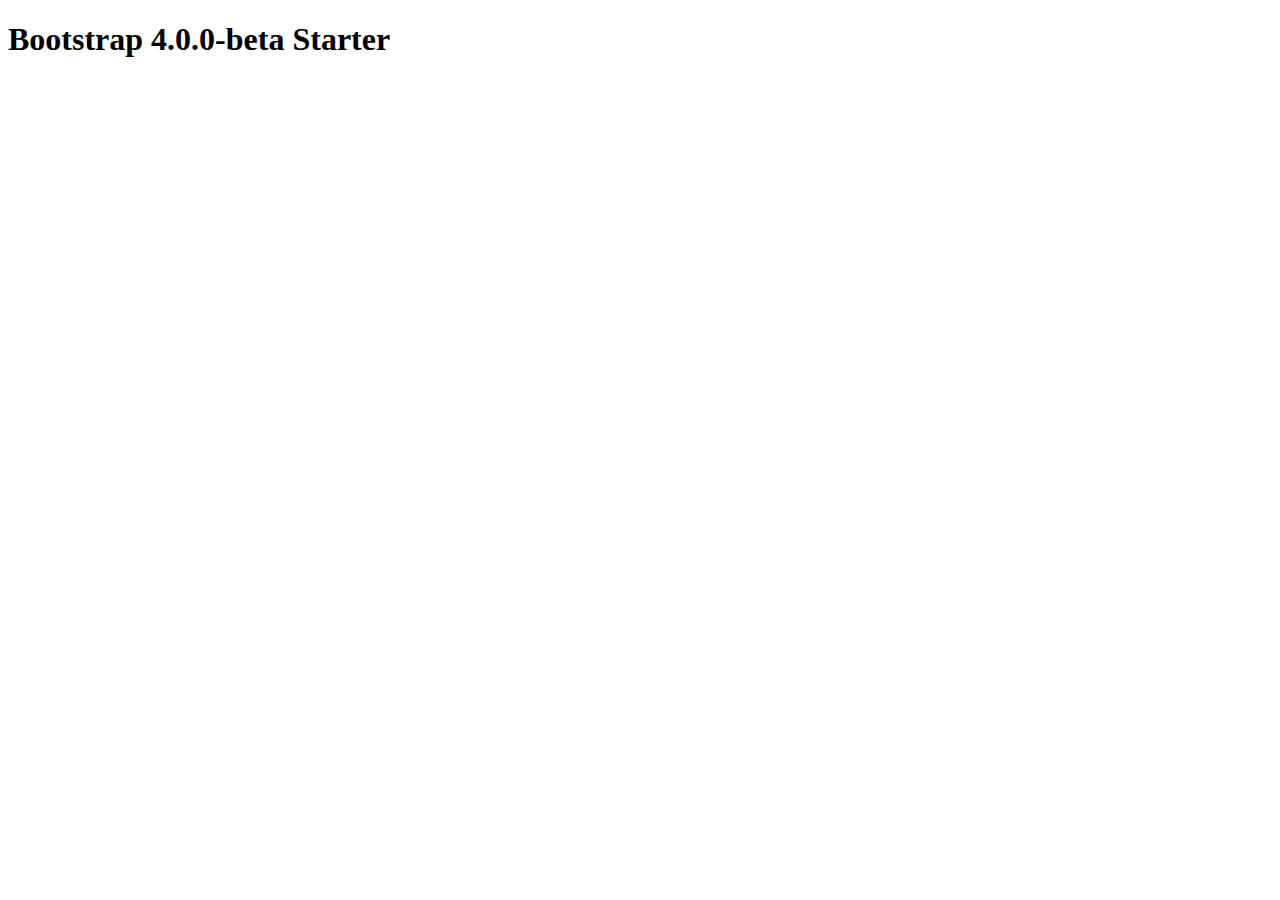
==== src/index.html @ e43ad4c0 "first commit gulp run and bootstrap files created" ====
<!DOCTYPE html>
<html class="no-js" lang="en">
    <head>
        <meta http-equiv="x-ua-compatible" content="ie=edge">
	    <meta name="viewport" content="width=device-width, initial-scale=1.0" />
        <link rel="stylesheet" href="css/font-awesome.min.css">
        <link rel="stylesheet" href="css/bootstrap.css">
        <link rel="stylesheet" href="css/style.css">
        <title>Bootstrap 4 Starter Pack</title>
    </head>

    <body>
        <h1>Bootstrap 4.0.0-beta Starter</h1>

        <script src="js/jquery.min.js"></script>
        <script src="js/popper.min.js"></script>
        <script src="js/bootstrap.min.js"></script>
    </body>
</html>
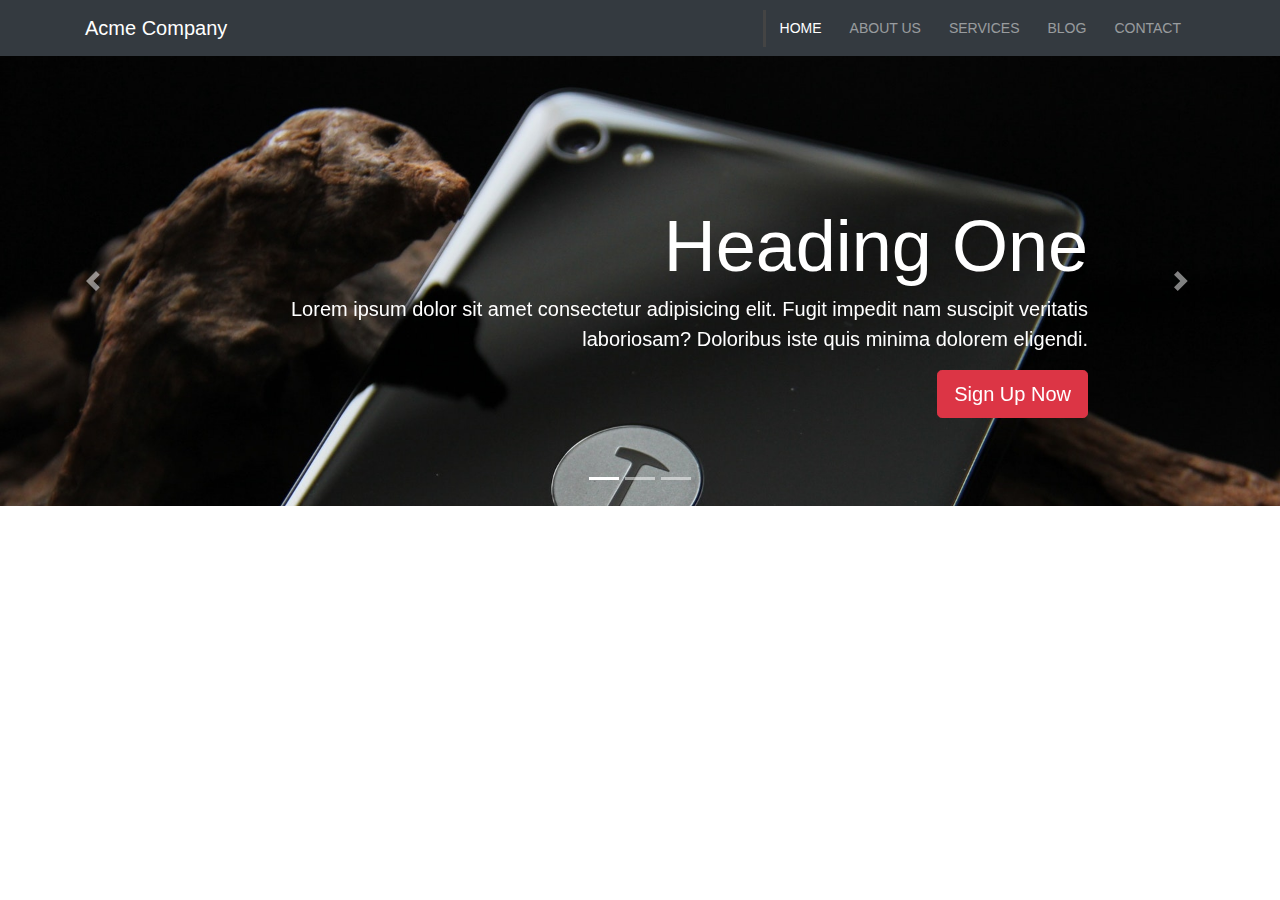
==== commit 54adadb3: "carousel and navbar complete" ====
--- a/src/index.html
+++ b/src/index.html
@@ -1,19 +1,107 @@
 <!DOCTYPE html>
-<html class="no-js" lang="en">
-    <head>
-        <meta http-equiv="x-ua-compatible" content="ie=edge">
-	    <meta name="viewport" content="width=device-width, initial-scale=1.0" />
-        <link rel="stylesheet" href="css/font-awesome.min.css">
-        <link rel="stylesheet" href="css/bootstrap.css">
-        <link rel="stylesheet" href="css/style.css">
-        <title>Bootstrap 4 Starter Pack</title>
-    </head>
+<html lang="en">
+<head>
+  <meta charset="UTF-8">
+  <meta http-equiv="X-UA-compatible" content="ie=edge">
+	<meta name="viewport" content="width=device-width, initial-scale=1.0" />
+  <link rel="stylesheet" href="css/font-awesome.min.css">
+  <link rel="stylesheet" href="css/bootstrap.css">
+  <link rel="stylesheet" href="css/style.css">
+  <title>Multi-page Business Site</title>
+</head>
 
-    <body>
-        <h1>Bootstrap 4.0.0-beta Starter</h1>
+<body>
+  <!-- adding class="navbar-expand-sm" makes the navbar           collapse on sm and xs screens or expand on md, lg, and xl     screens. 
+    "nav" indicates a navbar element/tag
+    "navbar-dark" will have light text
+    "bg-dark" will make the background of the navbar dark -->
+  <nav class="navbar navbar-expand-sm navbar-dark bg-dark">
+    <div class="container">
+      <a href="index.html" class="navbar-brand">Acme Company</a>
+      <button class="navbar-toggler" data-toggle="collapse" data-target="#navbarNav"><span class="navbar-toggler-icon"></span></button>
+      <!-- the id="navbarNav" in the div below points to and should match the data-target="#navbarNav" in the button above -->
+      <div class="collapse navbar-collapse" id="navbarNav">
+        <!-- class="ml-auto" is margin-left auto and pushes the nav items to the right -->
+        <ul class="navbar-nav ml-auto">
+          <li class="nav-item active">
+            <a href="index.html" class="nav-link">Home</a>
+          </li>
+          <li class="nav-item">
+            <a href="about.html" class="nav-link">About Us</a>
+          </li>
+          <li class="nav-item">
+            <a href="services.html" class="nav-link">Services</a>
+          </li>
+          <li class="nav-item">
+            <a href="blog.html" class="nav-link">Blog</a>
+          </li>
+          <li class="nav-item">
+            <a href="contact.html" class="nav-link">Contact</a>
+          </li>
+        </ul>
+      </div>
+    </div>
+  </nav>
 
-        <script src="js/jquery.min.js"></script>
-        <script src="js/popper.min.js"></script>
-        <script src="js/bootstrap.min.js"></script>
-    </body>
-</html>+<!-- SHOWCASE SLIDING CAROUSEL -->
+  <section id="showcase">
+    <div id="myCarousel" class="carousel slide" data-ride="carousel">
+      <ol class="carousel-indicators">
+        <!-- the data-target="#myCarousel" points to and should match the id="myCarousel" in the div above. The first <li> tag has a class="active" because it is the first image or item in the carousel -->
+        <li data-target="#myCarousel" data-slide-to="0" class="active"></li>
+        <li data-target="#myCarousel" data-slide-to="1"></li>
+        <li data-target="#myCarousel" data-slide-to="2"></li>
+      </ol>
+      <div class="carousel-inner">
+        <!-- class="carousel-image-1" provides a class for the background image that will be in the carousel. A class="active" is added to the div because this is the first image that should show up in the carousel -->
+        <div class="carousel-item carousel-image-1 active">
+          <div class="container">
+            <!-- class="d-none d-sm-block" is used so the caption only shows as a block item on screens that are md, lg, and xl --> 
+            <div class="carousel-caption d-none d-sm-block text-right mb-5">
+              <h1 class="display-3">Heading One</h1>
+              <p class="lead">Lorem ipsum dolor sit amet consectetur adipisicing elit. Fugit impedit nam suscipit veritatis laboriosam? Doloribus iste quis minima dolorem eligendi.</p>
+              <a href="#" class="btn btn-danger btn-lg">Sign Up Now</a>
+            </div>
+          </div>
+        </div>
+    <!-- This is code from lines 57 - 66.  image-1 should be changed to image-2 --> 
+        <div class="carousel-item carousel-image-2">
+          <div class="container">
+            <!-- class="d-none d-sm-block" is used so the caption only shows as a block item on screens that are md, lg, and xl --> 
+            <div class="carousel-caption d-none d-sm-block mb-5">
+              <h1 class="display-3">Heading Two</h1>
+              <p class="lead">Lorem ipsum dolor sit amet consectetur adipisicing elit. Fugit impedit nam suscipit veritatis laboriosam? Doloribus iste quis minima dolorem eligendi.</p>
+              <a href="#" class="btn btn-primary btn-lg">Learn More</a>
+            </div>
+          </div>
+        </div>
+
+        <div class="carousel-item carousel-image-3">
+          <div class="container">
+            <!-- class="d-none d-sm-block" is used so the caption only shows as a block item on screens that are md, lg, and xl --> 
+            <div class="carousel-caption d-none d-sm-block text-right mb-5">
+              <h1 class="display-3">Heading Three</h1>
+              <p class="lead">Lorem ipsum dolor sit amet consectetur adipisicing elit. Fugit impedit nam suscipit veritatis laboriosam? Doloribus iste quis minima dolorem eligendi.</p>
+              <a href="#" class="btn btn-success btn-lg">Learn More</a>
+            </div>
+          </div>
+        </div>
+      </div> <!-- end of carousel-inner div -->
+
+      <!-- carousel "next" and "previous" icon arrows (< and >) --> 
+      <a href="#myCarousel" data-slide="prev" class="carousel-control-prev">
+        <span class="carousel-control-prev-icon"></span>
+      </a>
+      <a href="#myCarousel" data-slide="next" class="carousel-control-next">
+        <span class="carousel-control-next-icon"></span>
+      </a>
+    </div>
+  </section>
+
+
+  <script src="js/jquery.min.js"></script>
+  <script src="js/popper.min.js"></script>
+  <script src="js/bootstrap.min.js"></script>
+</body>
+</html>
+        --- a/src/css/style.css
+++ b/src/css/style.css
@@ -0,0 +1,23 @@
+.navbar .nav-link {
+  font-size: 14px;
+  text-transform: uppercase;
+  padding-left: 1em !important;
+  padding-right: 1em !important; }
+
+.navbar .nav-item.active {
+  border-left: #444 3px solid; }
+
+.carousel-item {
+  height: 450px; }
+
+.carousel-image-1 {
+  background: url("../img/image1.jpg");
+  background-size: cover; }
+
+.carousel-image-2 {
+  background: url("../img/image2.jpg");
+  background-size: cover; }
+
+.carousel-image-3 {
+  background: url("../img/image3.jpg");
+  background-size: cover; }
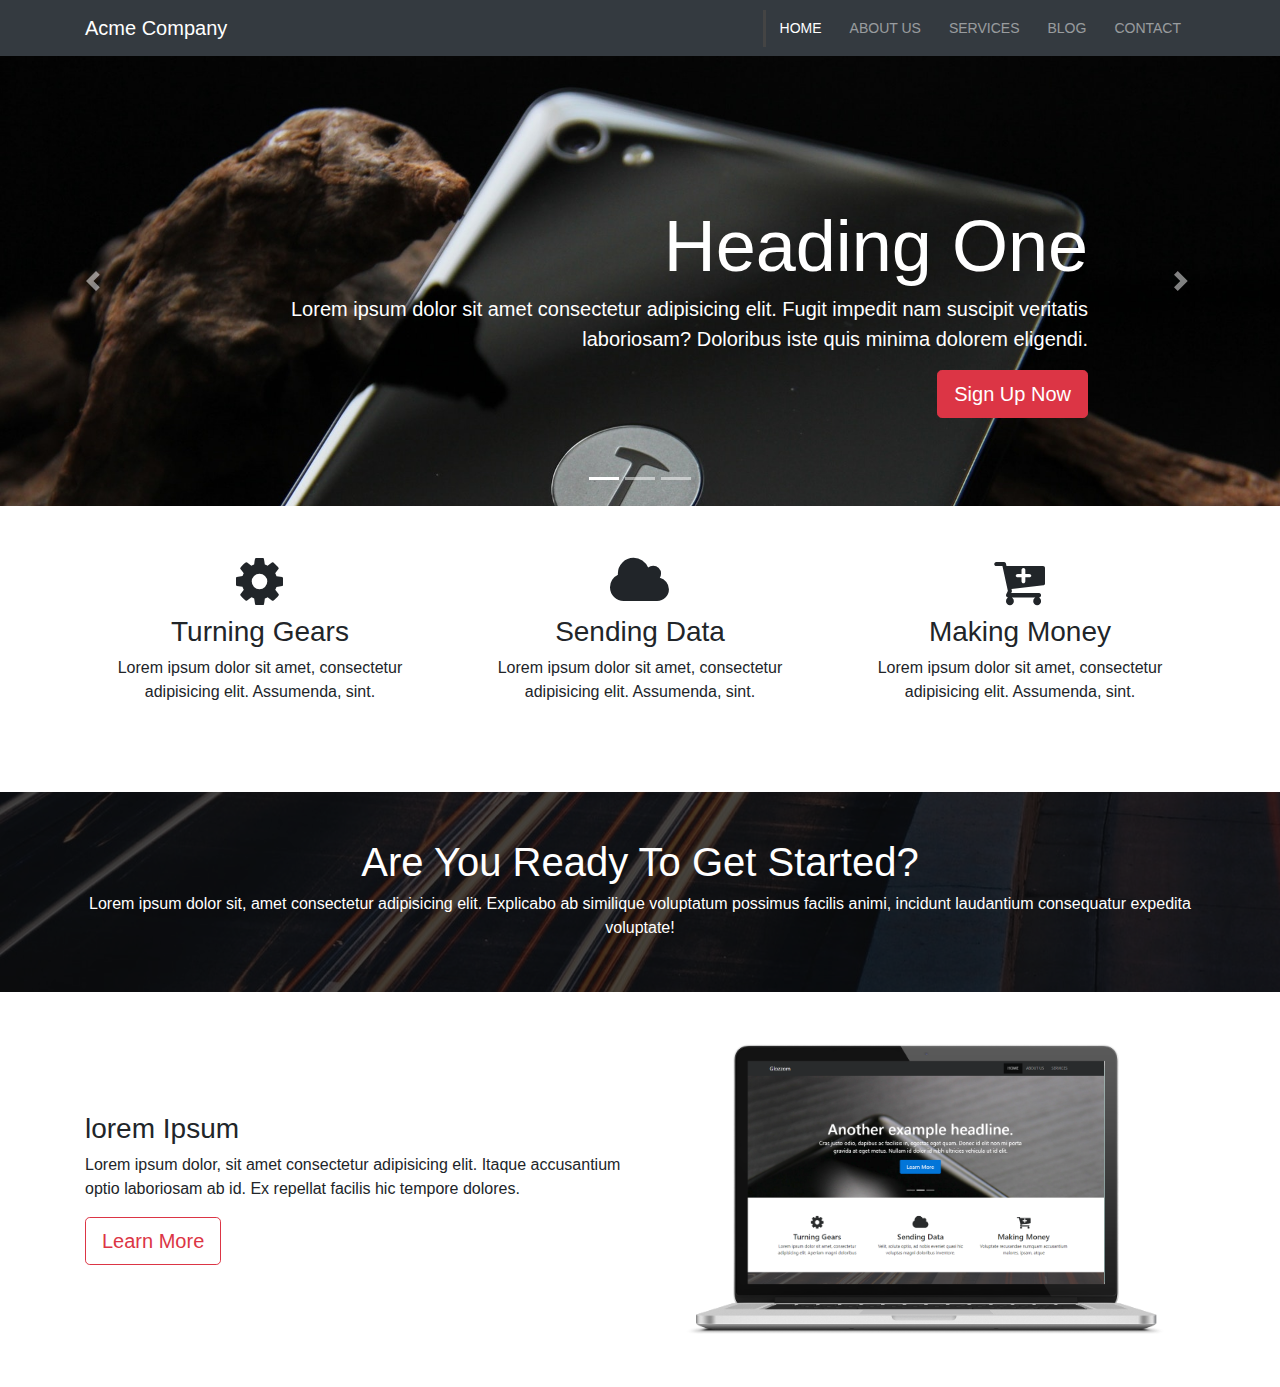
==== commit d789e27a: "home icons, heading and infor sections added to page" ====
--- a/src/index.html
+++ b/src/index.html
@@ -98,6 +98,61 @@
     </div>
   </section>
 
+<!-- HOME ICON SECTION -->
+  <section id="home-icons" class="py-5">
+    <div class="container">
+      <div class="row">
+        <div class="col-md-4 mb-4 text-center">
+          <i class="fa fa-cog mb-2"></i>
+          <h3>Turning Gears</h3>
+          <p>Lorem ipsum dolor sit amet, consectetur adipisicing elit. Assumenda, sint.</p>
+        </div>
+        <div class="col-md-4 mb-4 text-center">
+          <i class="fa fa-cloud mb-2"></i>
+          <h3>Sending Data</h3>
+          <p>Lorem ipsum dolor sit amet, consectetur adipisicing elit. Assumenda, sint.</p>
+        </div>
+        <div class="col-md-4 mb-4 text-center">
+          <i class="fa fa-cart-plus mb-2"></i>
+          <h3>Making Money</h3>
+          <p>Lorem ipsum dolor sit amet, consectetur adipisicing elit. Assumenda, sint.</p>
+        </div>
+      </div>
+    </div>
+  </section>
+
+<!-- HOME HEADING SECTION -->
+  <section id="home-heading" class="p-5">
+    <div class="dark-overlay">
+      <div class="row">
+        <div class="col">
+          <div class="container pt-5">
+            <h1>Are You Ready To Get Started?</h1>
+            <!-- class="d-none d-md-block" means that the paragraph below will not display on  xs and sm screens, but will be displayed as a block on md, lg, and xl screens -->
+            <p class="d-none d-md-block">Lorem ipsum dolor sit, amet consectetur adipisicing elit. Explicabo ab similique voluptatum possimus facilis animi, incidunt laudantium consequatur expedita voluptate!</p>
+          </div>
+        </div>
+      </div>
+    </div>
+  </section>
+
+<!-- INFO SECTION --> 
+  <section id="info" class="py-3">
+    <div class="container">
+      <div class="row">
+        <div class="col-md-6 align-self-center">
+          <h3>lorem Ipsum</h3>
+          <p>Lorem ipsum dolor, sit amet consectetur adipisicing elit. Itaque accusantium optio laboriosam ab id. Ex repellat facilis hic tempore dolores.</p>
+          <a href="#" class="btn btn-outline-danger btn-lg">Learn More</a>
+        </div>
+        <div class="col-md-6">
+          <img src="img/laptop.png" alt="laptop" class="img-fluid">
+        </div>
+      </div>
+    </div>
+
+  </section>
+
 
   <script src="js/jquery.min.js"></script>
   <script src="js/popper.min.js"></script>
--- a/src/css/style.css
+++ b/src/css/style.css
@@ -1,3 +1,6 @@
+body {
+  overflow-x: hidden; }
+
 .navbar .nav-link {
   font-size: 14px;
   text-transform: uppercase;
@@ -21,3 +24,23 @@
 .carousel-image-3 {
   background: url("../img/image3.jpg");
   background-size: cover; }
+
+.fa {
+  font-size: 55px; }
+
+#home-heading {
+  position: relative;
+  min-height: 200px;
+  background: url("../img/lights.jpg");
+  background-attachment: fixed;
+  background-repeat: no-repeat;
+  text-align: center;
+  color: #fff; }
+
+.dark-overlay {
+  position: absolute;
+  background-color: rgba(0, 0, 0, 0.7);
+  top: 0;
+  left: 0;
+  width: 100%;
+  height: 100%; }
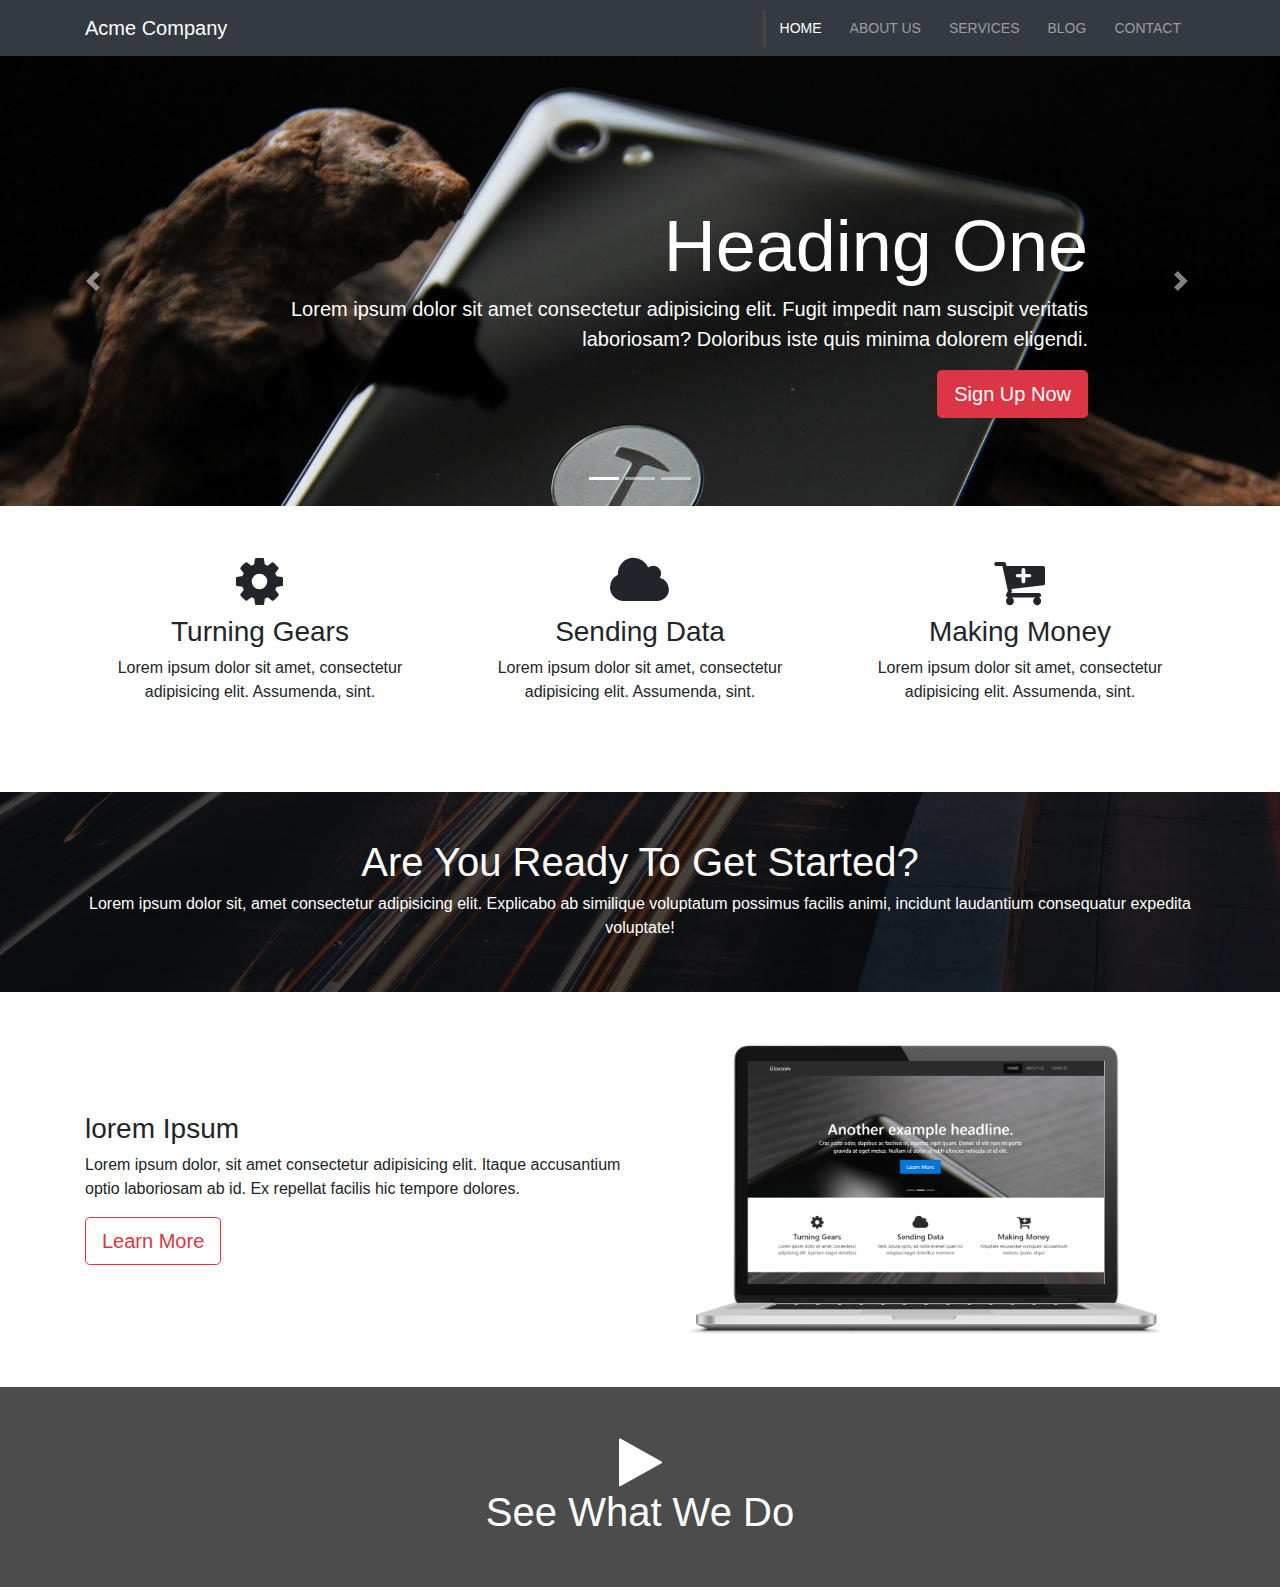
==== commit 2b23fe08: "video playback and modal complete" ====
--- a/src/index.html
+++ b/src/index.html
@@ -150,13 +150,46 @@
         </div>
       </div>
     </div>
+  </section>
 
+<!-- VIDEO PLAY SECTION -->
+  <section id="video-play">
+    <div class="dark-overlay">
+      <div class="row">
+        <div class="col">
+          <div class="container p-5">
+            <!-- data-video is the attribute used to grab the video.  It has the link to play it on the page -->
+            <a href="#" class="video" data-video="http://www.youtube.com/embed/HnwsG9a5riA"
+            data-toggle="modal"
+            data-target="#videoModal">
+              <i class="fa fa-play"></i>
+            </a>
+            <h1>See What We Do</h1>
+          </div>
+        </div>
+      </div>
+    </div>
   </section>
+
+<!-- VIDEO MODAL -->
+<!-- the id="videoModal" points to and should match the data-target="#videoModal" in the a tage in the video Play section above. -->
+  <div class="modal fade" id="videoModal">
+    <div class="modal-dialog">
+      <div class="modal-content">
+        <div class="modal-body">
+          <button class="close" data-dismiss="modal"><span>&times;</span></button>
+          <iframe src="" height="350" width="100%" frameborder="0" allowfullscreen></iframe>
+        </div>
+      </div>
+    </div>
+
+  </div>
 
 
   <script src="js/jquery.min.js"></script>
   <script src="js/popper.min.js"></script>
   <script src="js/bootstrap.min.js"></script>
+  <script src="js/main.js"></script>
 </body>
 </html>
         --- a/src/css/style.css
+++ b/src/css/style.css
@@ -44,3 +44,15 @@
   left: 0;
   width: 100%;
   height: 100%; }
+
+#video-play {
+  position: relative;
+  min-height: 200px;
+  background: url("../img/media.jpg");
+  background-attachment: fixed;
+  background-repeat: no-repeat;
+  background-position: 0 -300px;
+  text-align: center;
+  color: #fff; }
+  #video-play a {
+    color: #fff; }
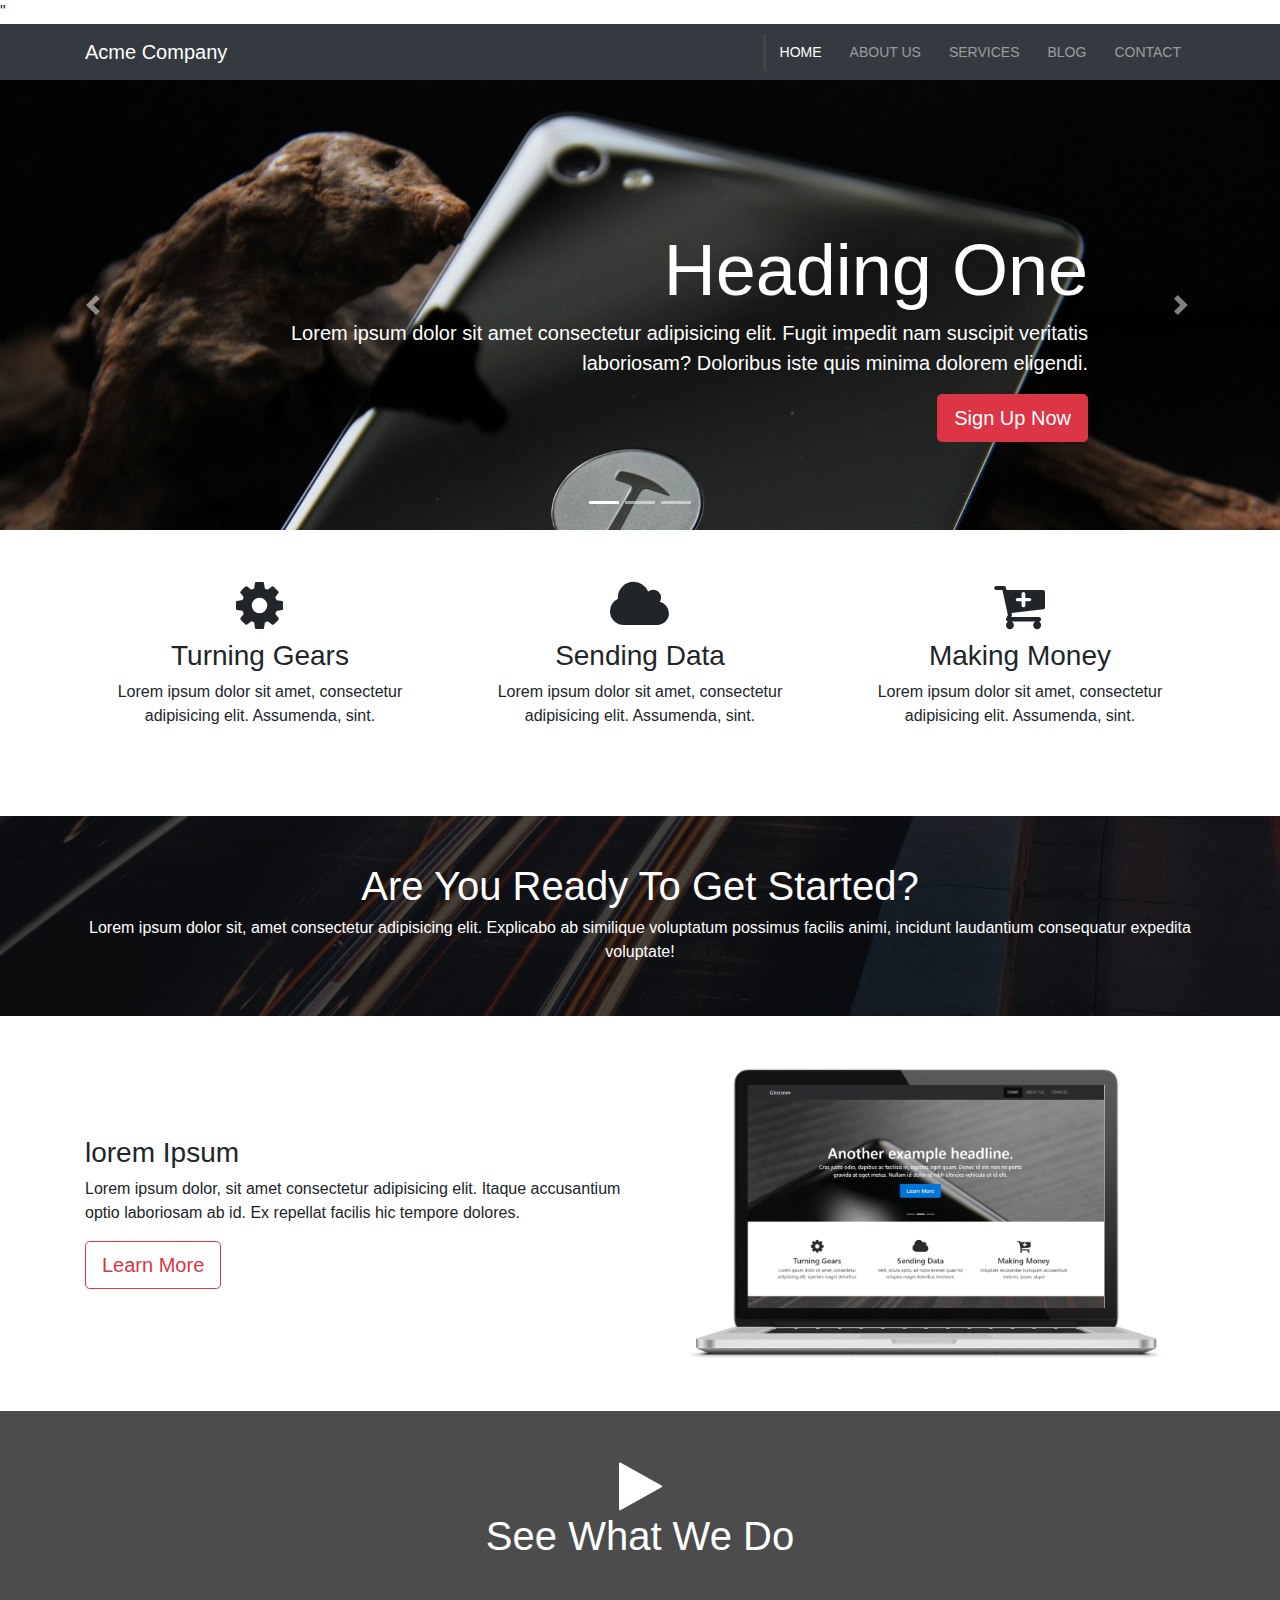
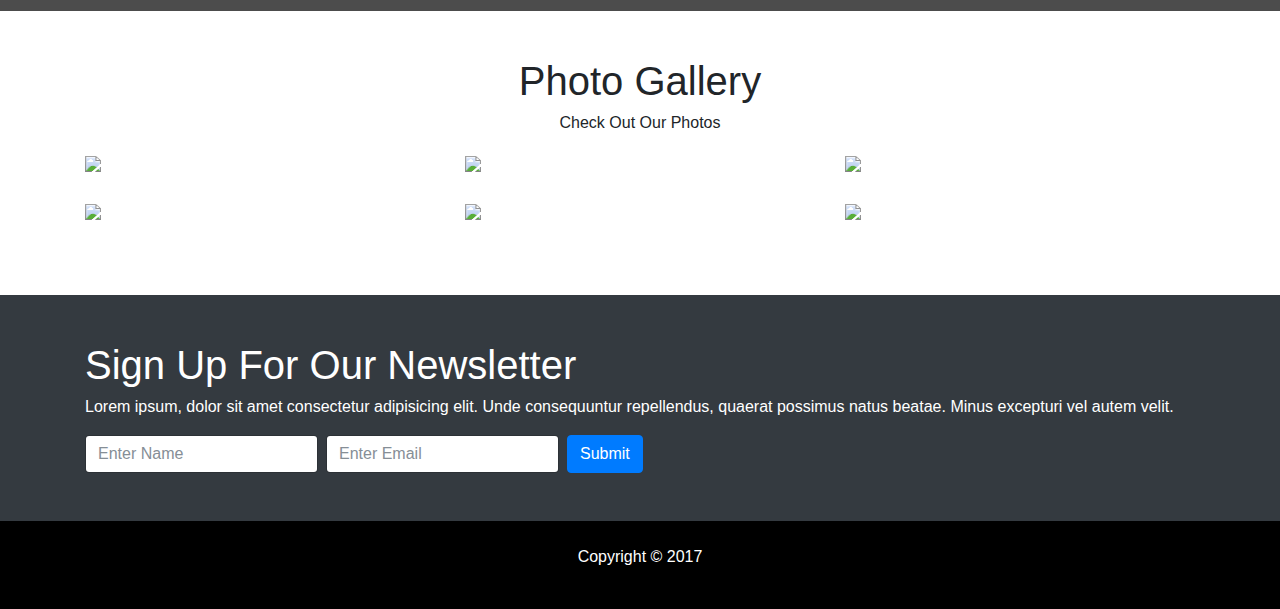
==== commit 189f4f3c: "about section complete" ====
--- a/src/index.html
+++ b/src/index.html
@@ -6,6 +6,7 @@
 	<meta name="viewport" content="width=device-width, initial-scale=1.0" />
   <link rel="stylesheet" href="css/font-awesome.min.css">
   <link rel="stylesheet" href="css/bootstrap.css">
+  <link rel="stylesheet" href="https://cdnjs.cloudflare.com/ajax/libs/ekko-lightbox/5.3.0/ekko-lightbox.css" />"
   <link rel="stylesheet" href="css/style.css">
   <title>Multi-page Business Site</title>
 </head>
@@ -171,6 +172,102 @@
     </div>
   </section>
 
+<!-- PHOTO GALLERY -->
+  <section id="gallery" class="py-5">
+    <div class="container">
+      <h1 class="text-center">Photo Gallery</h1>
+      <p class="text-center">Check Out Our Photos</p>
+      <!-- start of first row of photos.
+           There are three rows of photos. 
+           Each row has three photos.
+           Total of 9 photos -->  
+      <div class="row mb-4">
+      <!-- 1st image in 1st row of photo gallery -->
+        <div class="col-md-4">
+          <!-- lorempixel.com is thie website where the photos come from
+                560/560 represents the size of the photos that will be downloaded
+                business is the category of photos
+                1 is an id number for the photo to link to
+                lightbox is a third-party script (echo lightbox) that needs to be sourced into the project -->
+          <a href="http://lorempixel.com/560/560/business/1" data-toggle="lightbox" data-gallery="img-gallery">
+            <img src="http://lorempixel.com/400/400/business/1" class="img-fluid">
+          </a> 
+        </div> <!-- end 1st image -->
+        
+      <!-- 2nd image in 1st row of photo gallery -->
+        <div class="col-md-4">
+          <a href="http://lorempixel.com/560/560/business/2" data-toggle="lightbox" data-gallery="img-gallery">
+            <img src="http://lorempixel.com/400/400/business/2" class="img-fluid"> 
+          </a>
+        </div> <!-- end 2nd image -->
+        
+      <!-- 3rd image in 1st row of photo gallery -->
+        <div class="col-md-4">
+          <a href="http://lorempixel.com/560/560/business/3" data-toggle="lightbox" data-gallery="img-gallery">
+            <img src="http://lorempixel.com/400/400/business/3" class="img-fluid"> 
+          </a>
+        </div> <!-- end 3rd image -->
+      </div> <!-- end  1st row of three photos -->
+
+  <!-- start 2nd ROW of three photos in photo gallery -->
+      <div class="row mb-4">
+      <!-- 1st image in 2nd row of photo gallery -->
+        <div class="col-md-4">
+          <a href="http://lorempixel.com/560/560/business/4" data-toggle="lightbox" data-gallery="img-gallery">
+            <img src="http://lorempixel.com/400/400/business/4" class="img-fluid">
+          </a> 
+        </div> <!-- end 1st image -->
+          
+      <!-- 2nd image in 2nd row of photo gallery -->
+        <div class="col-md-4">
+          <a href="http://lorempixel.com/560/560/business/5" data-toggle="lightbox" data-gallery="img-gallery">
+            <img src="http://lorempixel.com/400/400/business/5" class="img-fluid"> 
+          </a>
+        </div> <!-- end 2nd image -->
+          
+      <!-- 3rd image in 2nd row photo gallery -->
+        <div class="col-md-4">
+          <a href="http://lorempixel.com/560/560/business/6" data-toggle="lightbox" data-gallery="img-gallery">
+            <img src="http://lorempixel.com/400/400/business/6" class="img-fluid"> 
+          </a>
+        </div> <!-- end 3rd image -->
+      </div> <!-- end 2nd row of three photo gallery -->
+    </div>
+  </section>
+
+<!-- NEWSLETTER SECTION -->
+  <section id="newsletter" class="tect-center p-5 bg-dark text-white">
+    <div class="container">
+      <div class="row">
+        <div class="col">
+          <h1>Sign Up For Our Newsletter</h1>
+          <p>Lorem ipsum, dolor sit amet consectetur adipisicing elit. Unde consequuntur repellendus, quaerat possimus natus beatae. Minus excepturi vel autem velit.</p>
+          <form class="form-inline justify content-center">
+            <label for="name" class="sr-only">Name</label>
+            <input type="text" class="form-control mb-2 mr-sm-2 mb-sm-0" placeholder="Enter Name">
+
+            <label for="name" class="sr-only">Email</label>
+            <input type="email" class="form-control mb-2 mr-sm-2 mb-sm-0" placeholder="Enter Email">
+            <button class="btn btn-primary" type="Submit">Submit</button>
+          </form>
+        </div>
+      </div>
+    </div>
+  </section>
+
+<!-- FOOTER -->
+  <footer id="main-footer" class="text-center p-4">
+    <div class="container">
+      <div class="row">
+        <div class="col">
+          <p>Copyright &copy; 2017</p>
+        </div>
+      </div>
+    </div>
+    
+  </footer>
+
+
 <!-- VIDEO MODAL -->
 <!-- the id="videoModal" points to and should match the data-target="#videoModal" in the a tage in the video Play section above. -->
   <div class="modal fade" id="videoModal">
@@ -182,13 +279,13 @@
         </div>
       </div>
     </div>
-
   </div>
 
 
   <script src="js/jquery.min.js"></script>
   <script src="js/popper.min.js"></script>
   <script src="js/bootstrap.min.js"></script>
+  <script src="https://cdnjs.cloudflare.com/ajax/libs/ekko-lightbox/5.3.0/ekko-lightbox.js"></script>
   <script src="js/main.js"></script>
 </body>
 </html>
--- a/src/css/style.css
+++ b/src/css/style.css
@@ -56,3 +56,19 @@
   color: #fff; }
   #video-play a {
     color: #fff; }
+
+footer#main-footer {
+  background: #000;
+  color: #fff; }
+
+#page-header {
+  height: 200px;
+  background: url("../img/image1.jpg");
+  background-position: 0 -360px;
+  background-attachment: fixed;
+  color: #fff;
+  border-bottom: 1px #eee solid;
+  padding-top: 50px; }
+
+#about img {
+  margin-top: -50px; }
